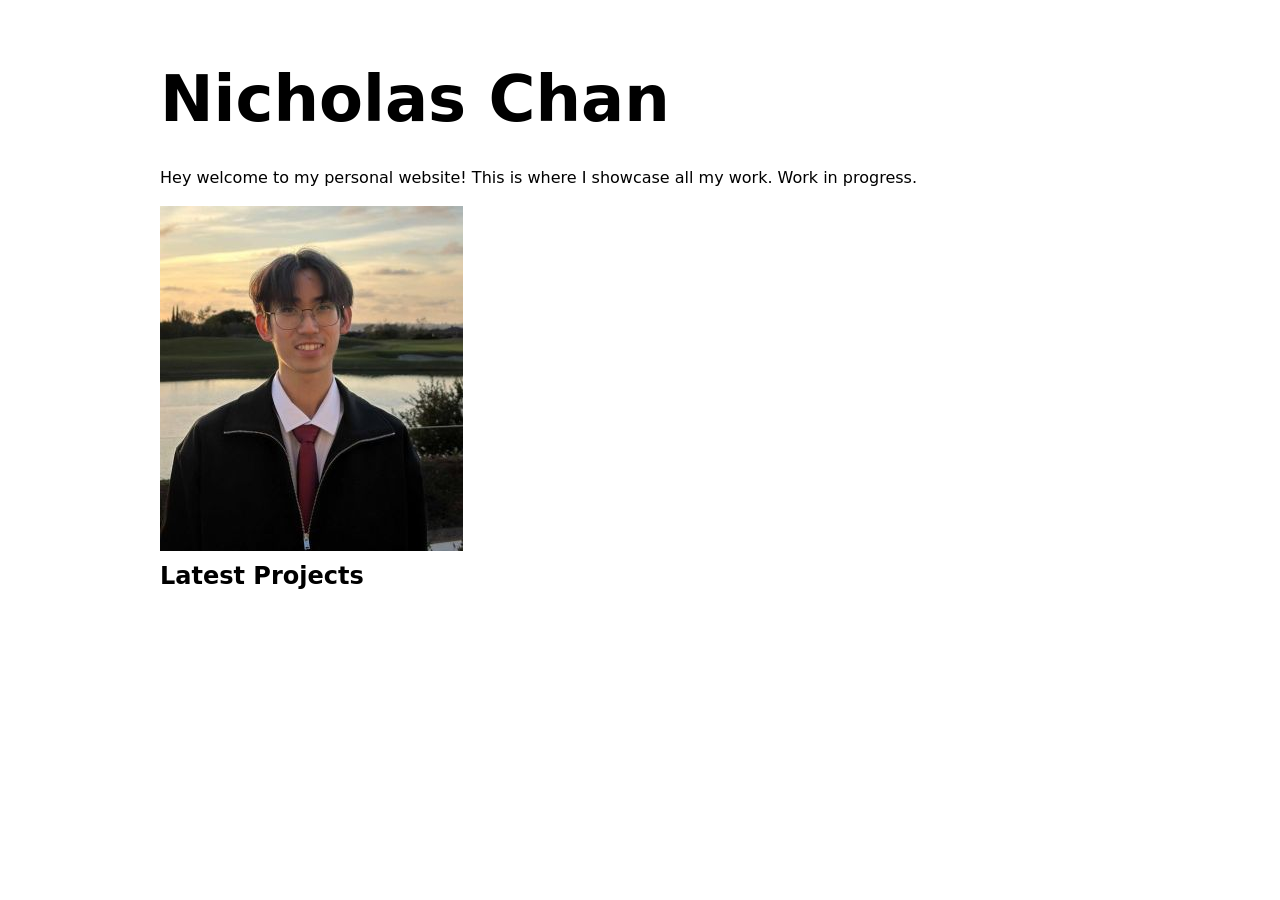
==== index.html @ c82e7174 "update" ====
<!DOCTYPE html>
<html lang="en">

<head>
    <meta charset="UTF-8">
    <meta name="viewport" content="width=device-width, initial-scale=1.0">
    <title>Nicholas_Chan: Personal site and portfolio</title>
    <link rel="stylesheet" href="style.css">
    <script src="/portfolio/global.js" type="module"></script>
    <script src="index.js" type="module" defer></script>
</head>

<body>

    <!-- <nav>
        <ul>
            <li><a href="/portfolio/index.html">Home</a></li>
            <li><a href="/portfolio/projects/index.html">Projects</a></li>
            <li><a href="/portfolio/contacts/index.html">Contact</a></li>
            <li><a href="/portfolio/Resume/index.html">Resume</a></li>
            <li><a href="https://github.com/Nicholas-Chann" target="_blank">GitHub</a></li>
        </ul>
    </nav> -->
    <h1>Nicholas Chan</h1>
    <p>Hey welcome to my personal website! This is where I showcase all my work. Work in progress.</p>
    <img src="images/IMG_1587.jpg" alt="Heres a photo of me!">

    <div class="profile-stats">

    </div>

    <h2>Latest Projects</h2>
    <div class="projects">
  <!-- Dynamically added content will appear here -->
</div>
</body>

</html>
---- style.css ----
html {
  --color-accent: oklch(82.076% 0.16231 76.525);
  accent-color: var(--color-accent);
  color-scheme: light dark;
}

body {
  font: 100%/1.5 system-ui;
  max-width: 100ch;
  display: block;
  margin: 8px;
  margin-inline: auto;
  padding: 20px;
}

img {
  max-width: 100%;
  height: auto;
  display: block;
}

nav {
  display: flex;
  margin-bottom: 1em;
 --border-color: oklch(80% 0 200 / 40%);
  border-bottom: 1px solid var(--border-color);
}

nav a {
  flex: 1;
  text-decoration: none;
  color: inherit;
  text-align: center;
  padding: 0.4em;
}

nav a:hover {
  background-color: color-mix(in oklch, var(--color-accent), canvas 85%);
  border-bottom: 0.4em solid var(--color-accent);
}

nav a.current {
  border-bottom: 0.4em solid var(--border-color);
  font-weight: bold;
}

ul {
  display: contents;
}

li {
  display: contents;
}

form {
  display: grid;
  grid-template-columns: auto 1fr;
  gap: 1em;
}

label {
  display: grid;
  grid-template-columns: subgrid;
  grid-column: 1 / -1;
  font: inherit;
}

button {
  grid-column: 1 / -1;
  font: inherit;
}

.projects {
  display: grid;
  grid-template-columns: repeat(auto-fill, minmax(15em, 1fr));
  gap: 1em;
}

article {
  display: grid;
  grid-template-rows: subgrid;
  grid-row: span 3;
  gap: 1em;
}

h1 {
  font-size: 4rem;
  margin-bottom: 0.2em;
}


h2 {
  margin: 0;
  font-size: 1.5rem;
}

h3 {
  font-size: 1rem;
}

h1,
h2,
h3,
h4,
h5,
h6 {
  line-height: 1.1;
  text-wrap: balance;
  margin-block: 0.5em;
}

header p {
  margin: 0.2em 0;
  font-size: 1.1rem;
}

body {
  max-width: 60rem;
  margin: 0 auto;
  padding: 2rem;
}

section {
  margin-block: 2.5rem;
}

section p a {
  text-decoration: none;
}

section p a:hover {
  text-decoration: underline;
}

header h1 {
  margin-block: 1.5rem;
  padding-bottom: 1rem;
  border-bottom: 2px solid #ddd;
}



section h2{
  margin-block: 1.5rem;
  padding-bottom: 1rem;
  border-bottom: 2px solid #ddd;
}


article {
  margin-block: 1.5rem;
  padding-bottom: 1rem;
  border-bottom: 2px solid #ddd;
}


article h3 {
  font-size: 1.3rem;
  margin-bottom: 0.3em;
}

article:last-child {
  border-bottom: none;
}

label.color-scheme{
  position: absolute;
  top: 1rem;
  right: 1rem;
  font-size: 80%;
  font-family: inherit;
}
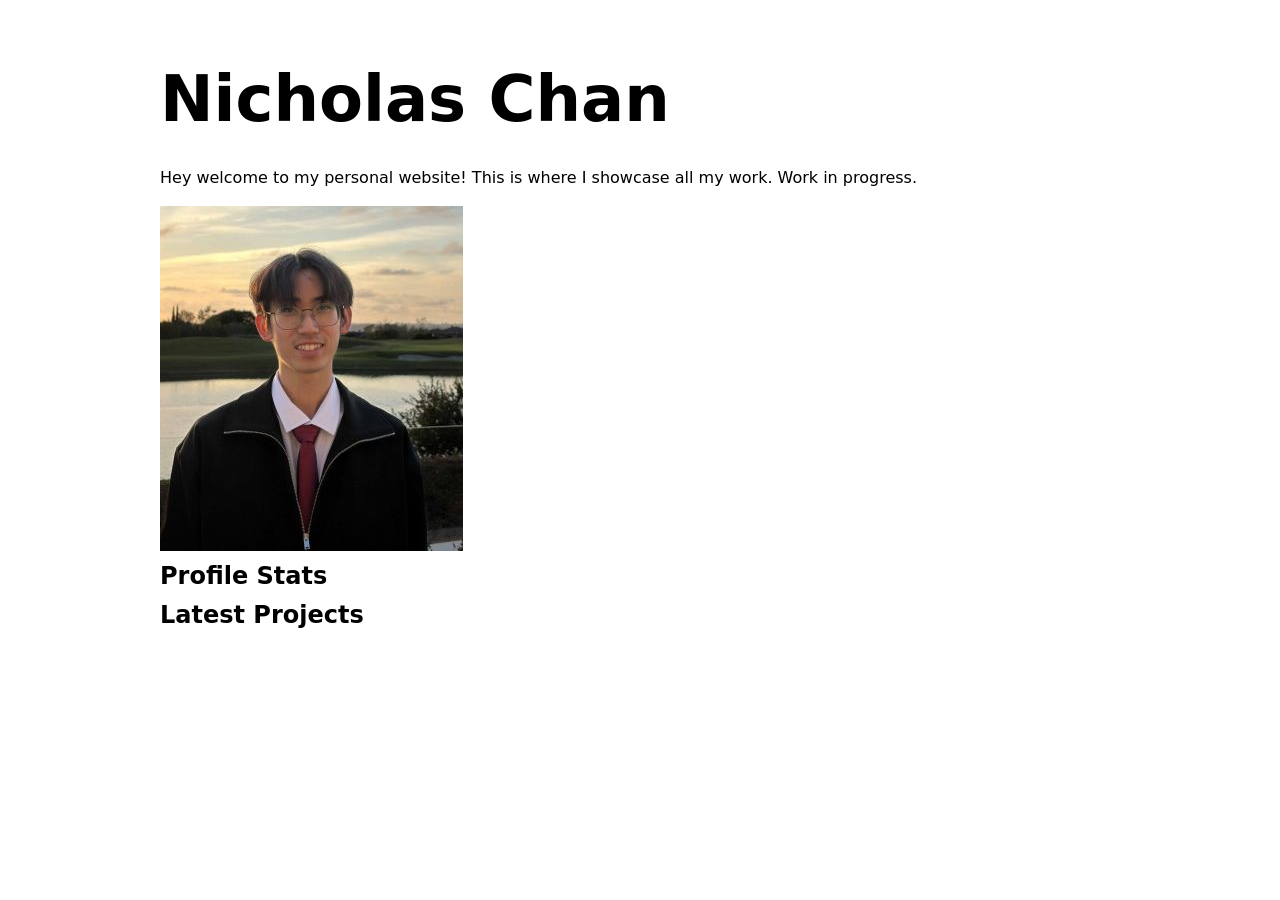
==== commit e93a25f8: "fix home page" ====
--- a/index.html
+++ b/index.html
@@ -25,9 +25,8 @@
     <p>Hey welcome to my personal website! This is where I showcase all my work. Work in progress.</p>
     <img src="images/IMG_1587.jpg" alt="Heres a photo of me!">
 
-    <div class="profile-stats">
-
-    </div>
+    <h2>Profile Stats</h2>
+    <div id="profile-stats"></div>
 
     <h2>Latest Projects</h2>
     <div class="projects">
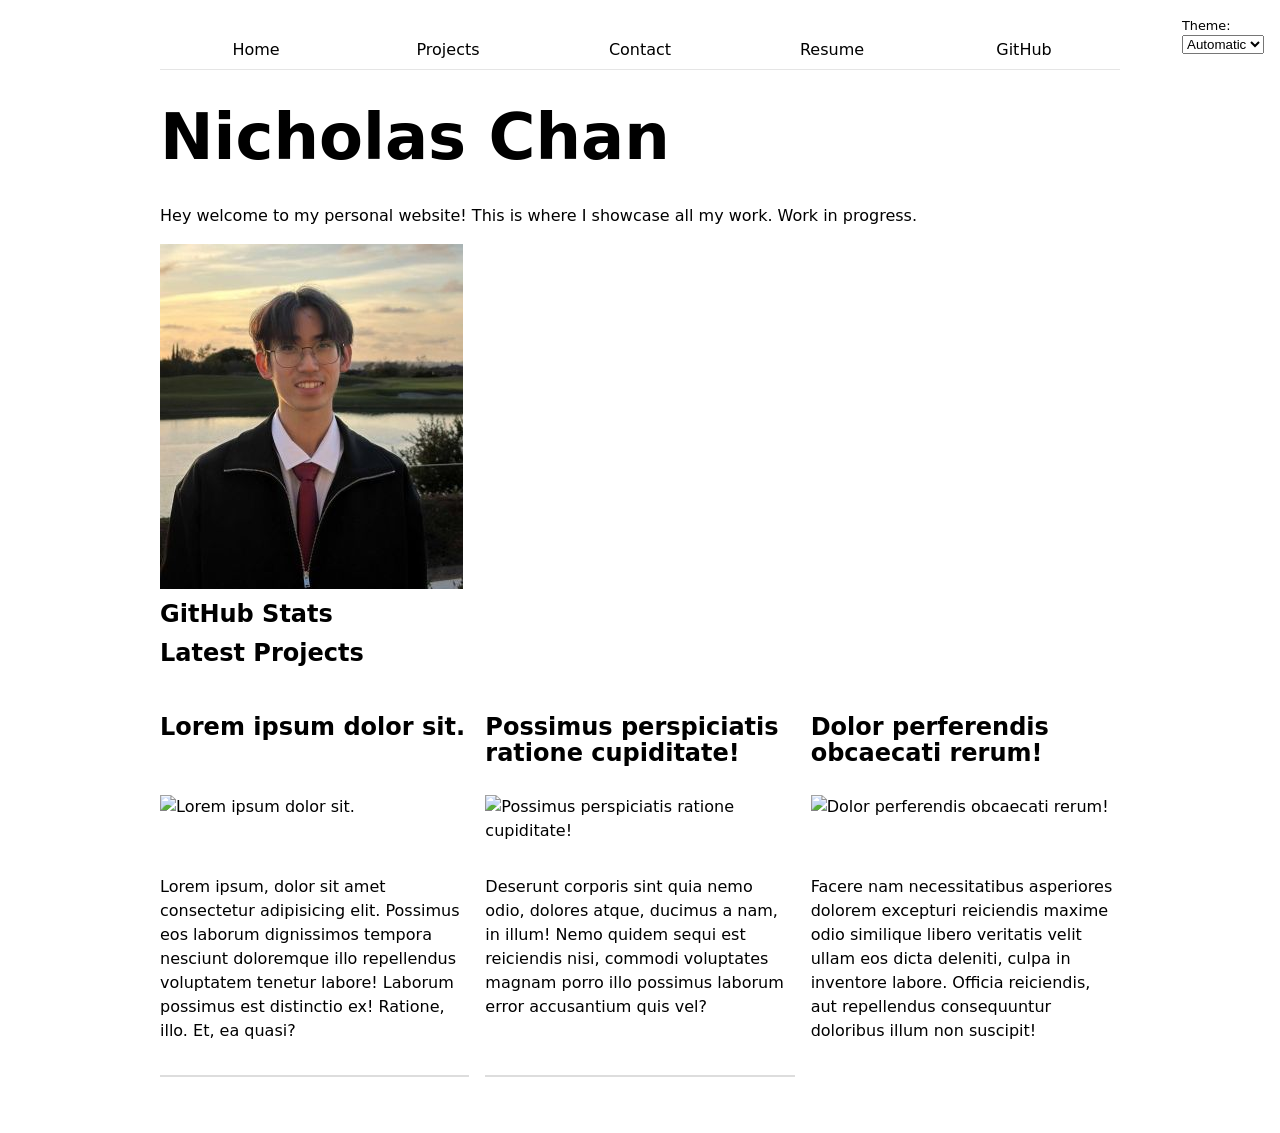
==== commit 526918c3: "updated home page" ====
--- a/index.html
+++ b/index.html
@@ -2,12 +2,12 @@
 <html lang="en">
 
 <head>
-    <meta charset="UTF-8">
-    <meta name="viewport" content="width=device-width, initial-scale=1.0">
-    <title>Nicholas_Chan: Personal site and portfolio</title>
-    <link rel="stylesheet" href="style.css">
-    <script src="/portfolio/global.js" type="module"></script>
-    <script src="index.js" type="module" defer></script>
+  <meta charset="UTF-8" />
+  <meta name="viewport" content="width=device-width, initial-scale=1.0" />
+  <title>Home</title>
+  <link rel="stylesheet" href="style.css" />
+  <script src="global.js" type="module"></script>
+  <script src="index.js" type="module" defer></script>
 </head>
 
 <body>
@@ -25,13 +25,11 @@
     <p>Hey welcome to my personal website! This is where I showcase all my work. Work in progress.</p>
     <img src="images/IMG_1587.jpg" alt="Heres a photo of me!">
 
-    <h2>Profile Stats</h2>
+    <h2>GitHub Stats</h2>
     <div id="profile-stats"></div>
-
+    
     <h2>Latest Projects</h2>
-    <div class="projects">
-  <!-- Dynamically added content will appear here -->
-</div>
+    <div class="projects"></div>
 </body>
 
 </html>
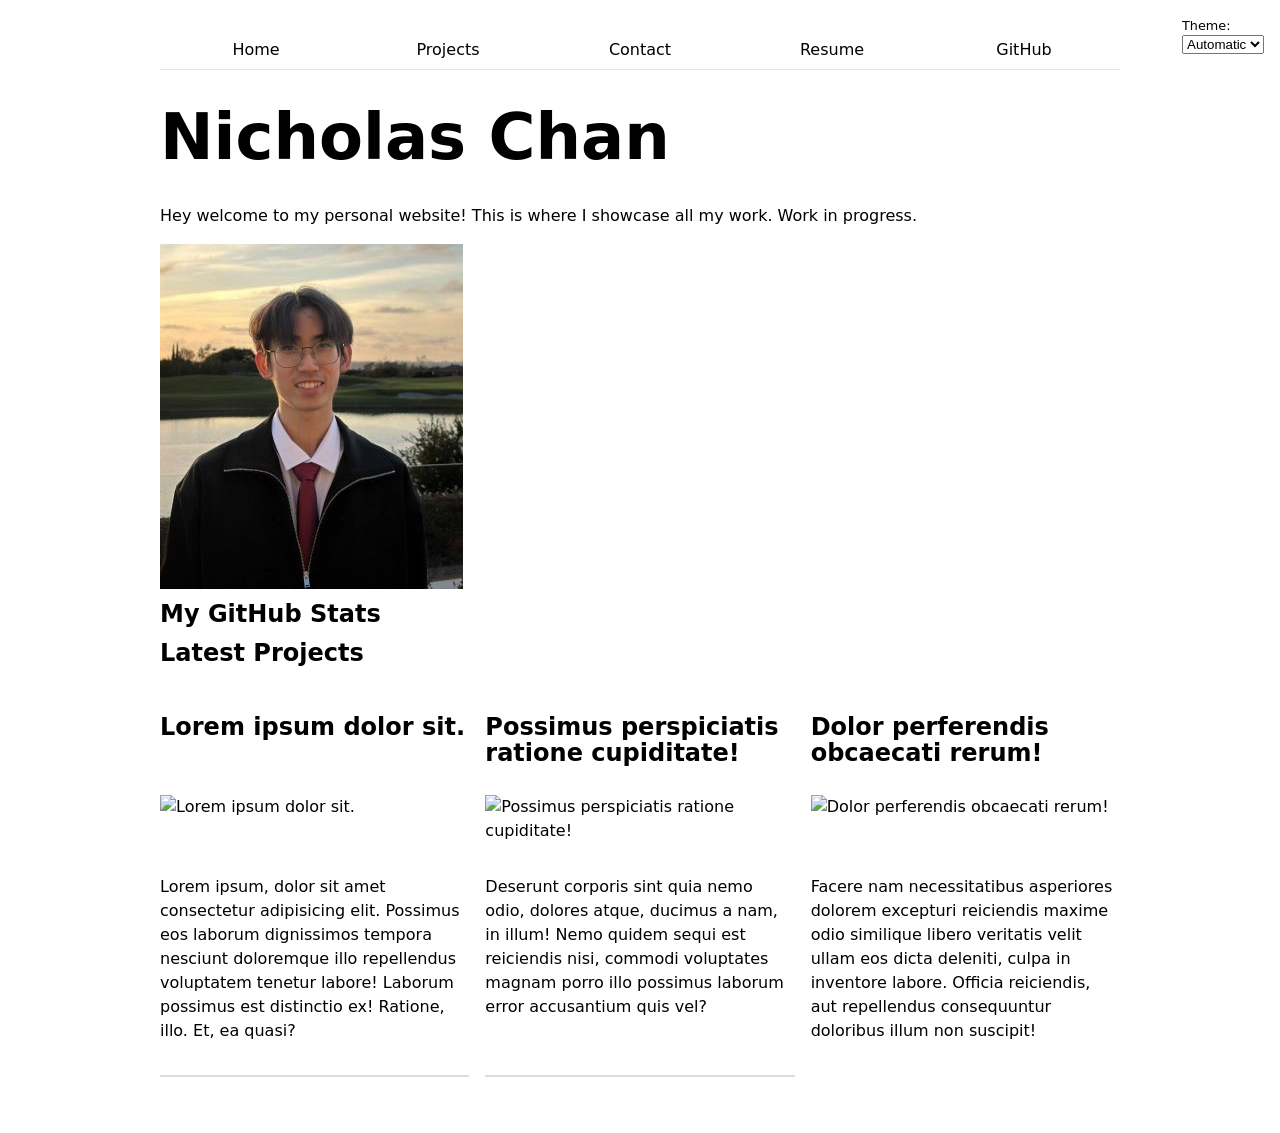
==== commit 01e01f24: "styling" ====
--- a/index.html
+++ b/index.html
@@ -25,7 +25,7 @@
     <p>Hey welcome to my personal website! This is where I showcase all my work. Work in progress.</p>
     <img src="images/IMG_1587.jpg" alt="Heres a photo of me!">
 
-    <h2>GitHub Stats</h2>
+    <h2>My GitHub Stats</h2>
     <div id="profile-stats"></div>
     
     <h2>Latest Projects</h2>
--- a/style.css
+++ b/style.css
@@ -169,4 +169,26 @@
   right: 1rem;
   font-size: 80%;
   font-family: inherit;
-}+}
+
+#profile-stats dl {
+  display: grid;
+  grid-template-columns: repeat(4, 1fr); /* 4 equal columns */
+  text-align: center;
+  gap: 0.5rem;
+}
+
+#profile-stats dt {
+  grid-row: 1;           /* ALL labels go in row 1 */
+  font-size: 0.8rem;
+  color: #6b7280;        /* gray like screenshot */
+  text-transform: uppercase;
+  letter-spacing: 0.05em;
+}
+
+#profile-stats dd {
+  grid-row: 2;           /* ALL values go in row 2 */
+  margin: 0;
+  font-size: 2rem;
+  font-weight: 500;
+}
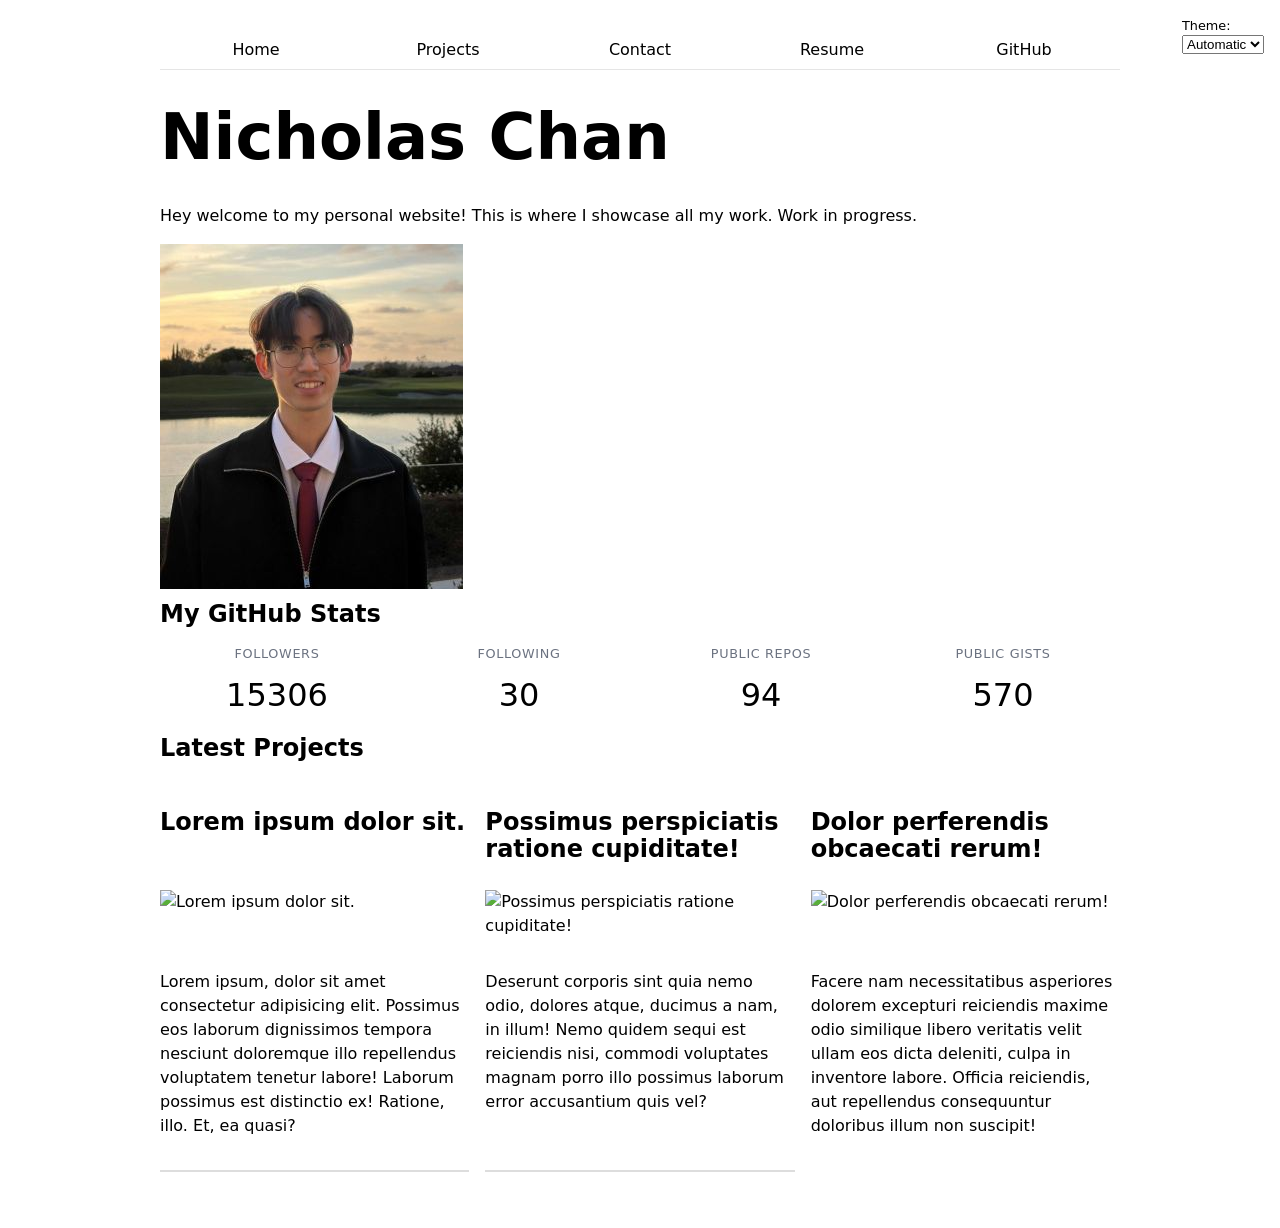
==== commit 08f797a0: "styling" ====
--- a/index.html
+++ b/index.html
@@ -26,7 +26,14 @@
     <img src="images/IMG_1587.jpg" alt="Heres a photo of me!">
 
     <h2>My GitHub Stats</h2>
-    <div id="profile-stats"></div>
+    <div id="profile-stats">
+        <dl>
+            <dt>Followers</dt><dd>15306</dd>
+            <dt>Following</dt><dd>30</dd>
+            <dt>Public Repos</dt><dd>94</dd>
+            <dt>Public Gists</dt><dd>570</dd>
+        </dl>
+    </div>
     
     <h2>Latest Projects</h2>
     <div class="projects"></div>
--- a/style.css
+++ b/style.css
@@ -173,21 +173,21 @@
 
 #profile-stats dl {
   display: grid;
-  grid-template-columns: repeat(4, 1fr); /* 4 equal columns */
+  grid-template-columns: repeat(4, 1fr); 
   text-align: center;
   gap: 0.5rem;
 }
 
 #profile-stats dt {
-  grid-row: 1;           /* ALL labels go in row 1 */
+  grid-row: 1;          
   font-size: 0.8rem;
-  color: #6b7280;        /* gray like screenshot */
+  color: #6b7280;       
   text-transform: uppercase;
   letter-spacing: 0.05em;
 }
 
 #profile-stats dd {
-  grid-row: 2;           /* ALL values go in row 2 */
+  grid-row: 2;           
   margin: 0;
   font-size: 2rem;
   font-weight: 500;
